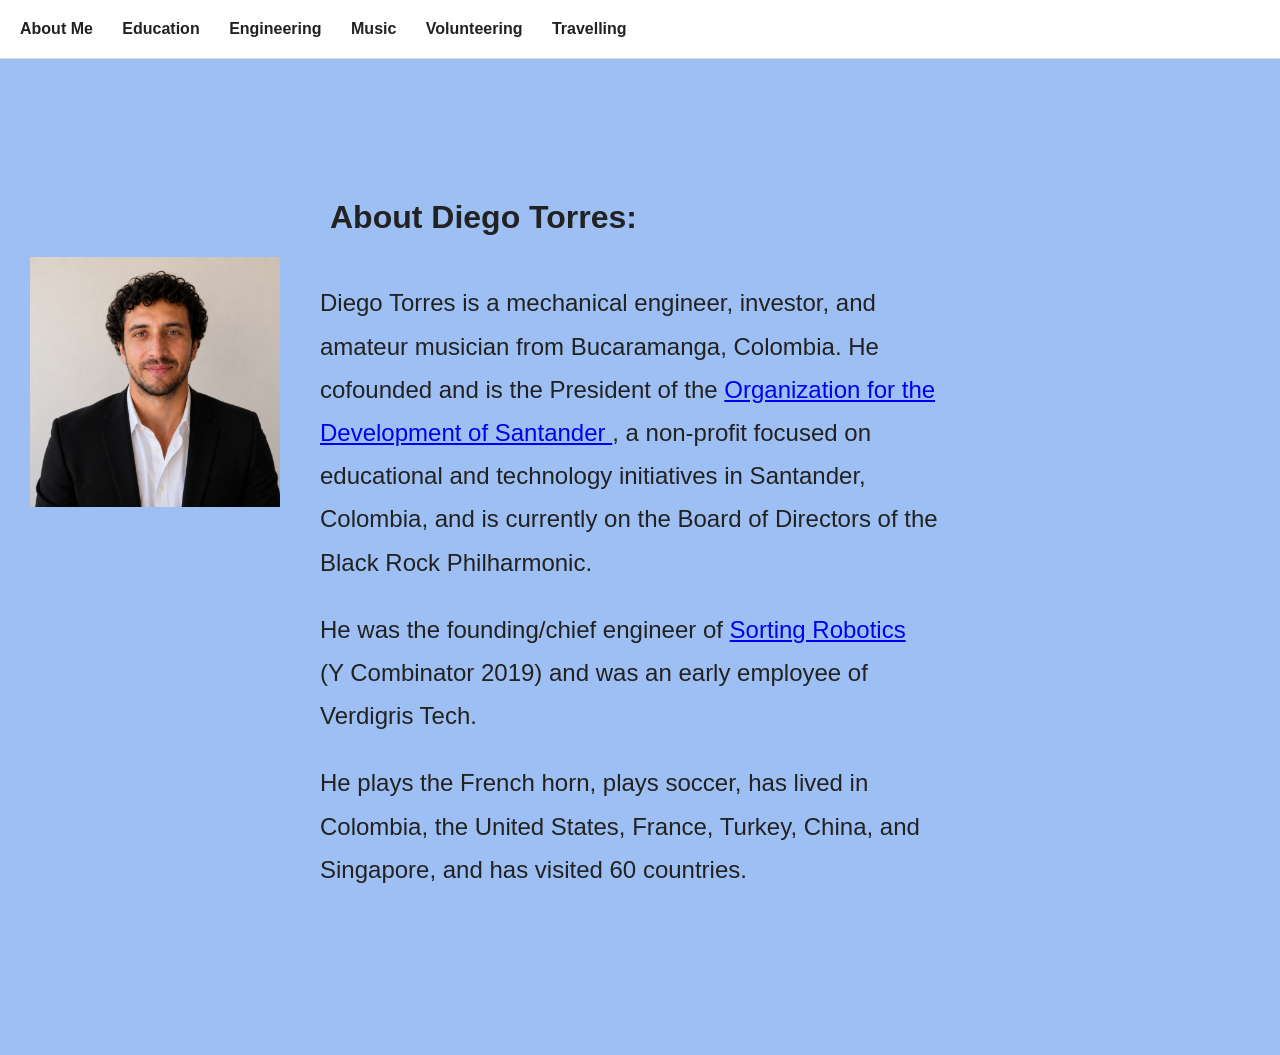
==== index.html @ aa08ca21 "Update index.html" ====
<!DOCTYPE html>
<html>
<head>
  <!-- Google tag (gtag.js) -->
<script async src="https://www.googletagmanager.com/gtag/js?id=G-HY0CQS8C5P"></script>
<script>
  window.dataLayer = window.dataLayer || [];
  function gtag(){dataLayer.push(arguments);}
  gtag('js', new Date());

  gtag('config', 'G-HY0CQS8C5P');
</script>

  <title>About Diego Torres:</title>
  <link rel="stylesheet" href="style.css">
</head>
<body>

<nav>
  <a href="index.html">About Me</a>
  <a href="education.html">Education</a>
  <a href="engineering.html">Engineering</a>
  <a href="music.html">Music</a>
  <a href="volunteering.html">Volunteering</a>
  <a href="travelling.html">Travelling</a>
</nav>

<main>

  <h1>About Diego Torres:</h1>

    <div style="display:flex; align-items:flex-start; gap:40px; margin-left:-300px;">      
    
      <img src="images/profile.png" style="width:250px;">

    <div>

      <p>
        Diego Torres is a mechanical engineer, investor, and amateur musician from Bucaramanga, Colombia. He cofounded and is the President of the
        <a href="https://santanderdev.org" target="_blank">
        Organization for the Development of Santander
        </a>,
        a non-profit focused on educational and technology initiatives in Santander, Colombia, and is currently on the Board of Directors of the Black Rock Philharmonic.
      </p>

      <p>
        He was the founding/chief engineer of
        <a href="https://www.sortingrobotics.com/" target="_blank">
        Sorting Robotics
        </a>
        (Y&nbsp;Combinator 2019) and was an early employee of Verdigris Tech.
      </p>

      <p>
        He plays the French horn, plays soccer, has lived in Colombia, the United States, France, Turkey, China, and Singapore, and has visited 60 countries.
      </p>

    </div>

  </div>

</main>
  
</body>
</html>
---- style.css ----
body {
  font-family: Arial, sans-serif;
  margin: 0;
  background: #9EBFF3;
  color: #222;
}

nav {
  background: white;
  padding: 20px;
  border-bottom: 1px solid #ddd;
}

nav a {
  margin-right: 25px;
  text-decoration: none;
  color: #222;
  font-weight: bold;
}

nav a:hover {
  color: #666;
}

main {
  max-width: 620px;
  margin: 140px auto;
  padding: 0 40px;
}
p {
  font-size: 24px;
  line-height: 1.8;
}
h1 {
  font-size: 64px
  font-weight: 400;

}
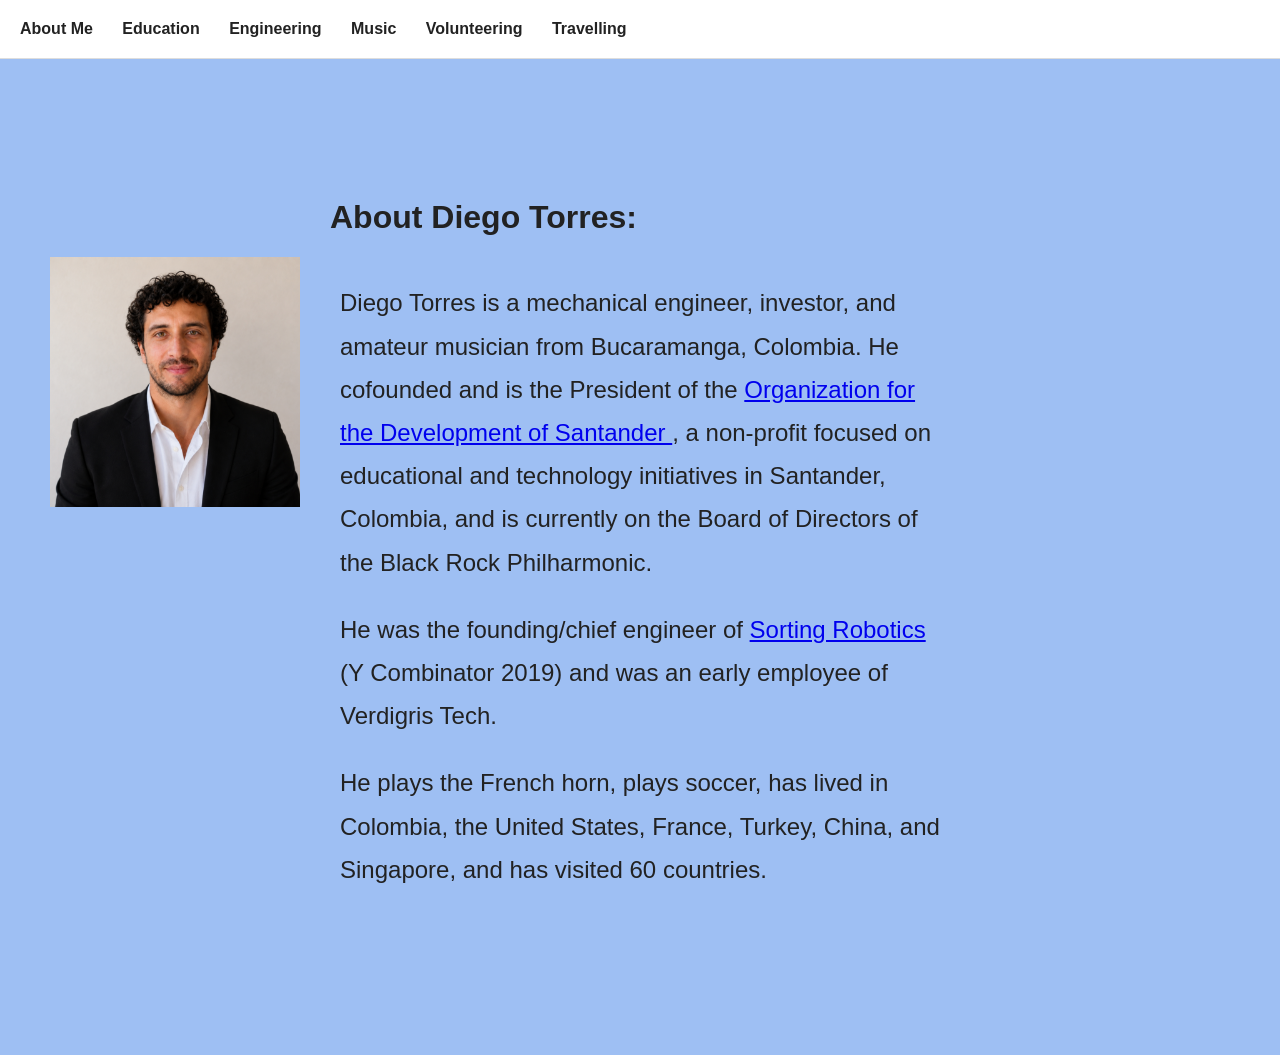
==== commit 5d0f4d01: "Update index.html tuning in position of pic to left" ====
--- a/index.html
+++ b/index.html
@@ -29,7 +29,7 @@
 
   <h1>About Diego Torres:</h1>
 
-    <div style="display:flex; align-items:flex-start; gap:40px; margin-left:-300px;">      
+    <div style="display:flex; align-items:flex-start; gap:40px; margin-left:-280px;">      
     
       <img src="images/profile.png" style="width:250px;">
 
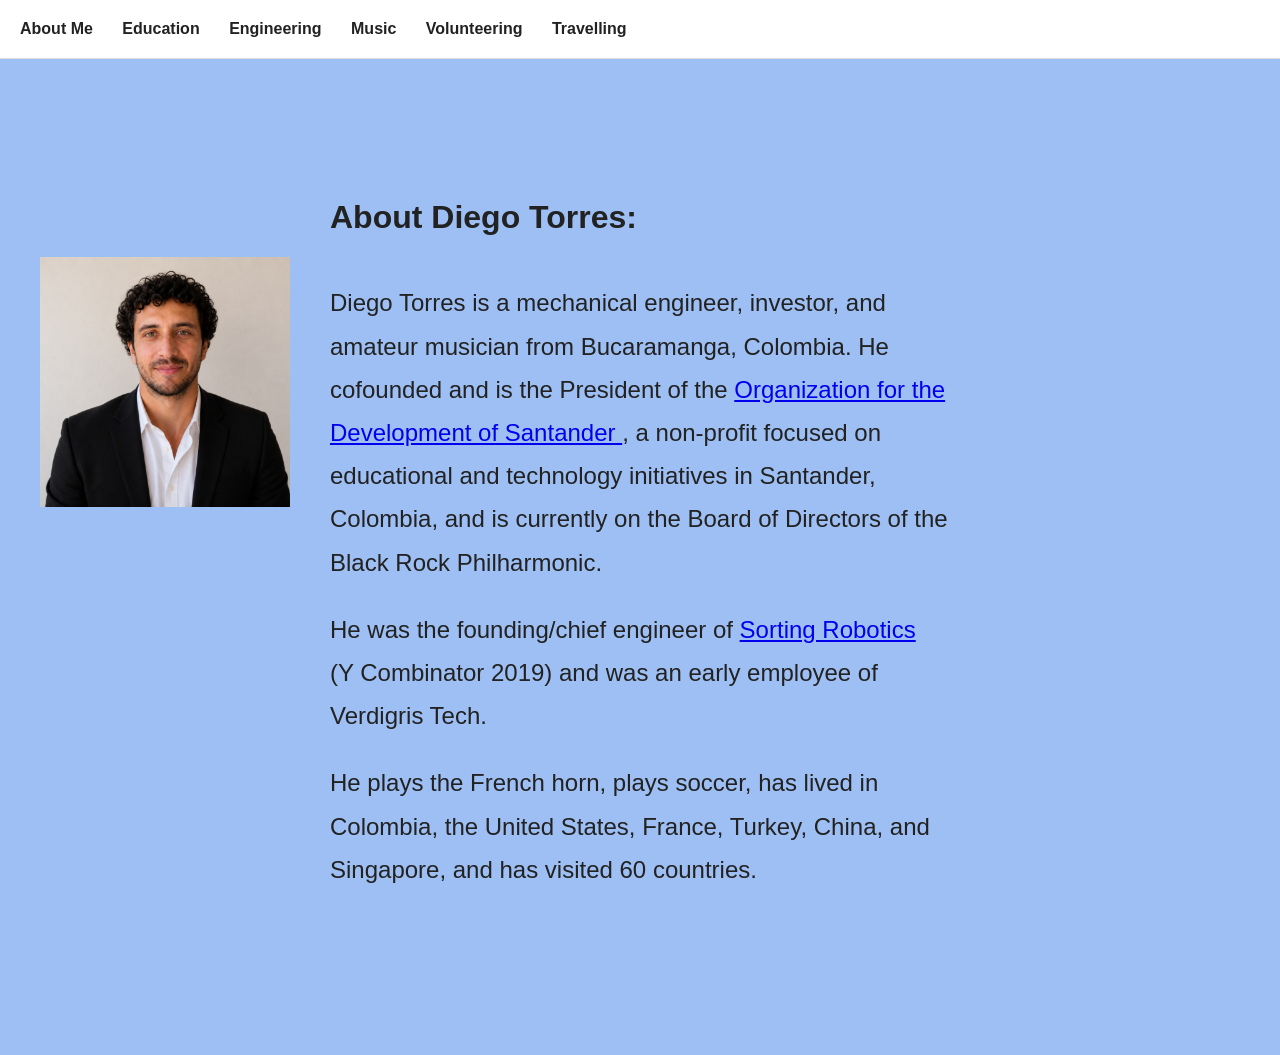
==== commit 5ae98ada: "Update index.html" ====
--- a/index.html
+++ b/index.html
@@ -29,7 +29,7 @@
 
   <h1>About Diego Torres:</h1>
 
-    <div style="display:flex; align-items:flex-start; gap:40px; margin-left:-280px;">      
+    <div style="display:flex; align-items:flex-start; gap:40px; margin-left:-290px;">      
     
       <img src="images/profile.png" style="width:250px;">
 
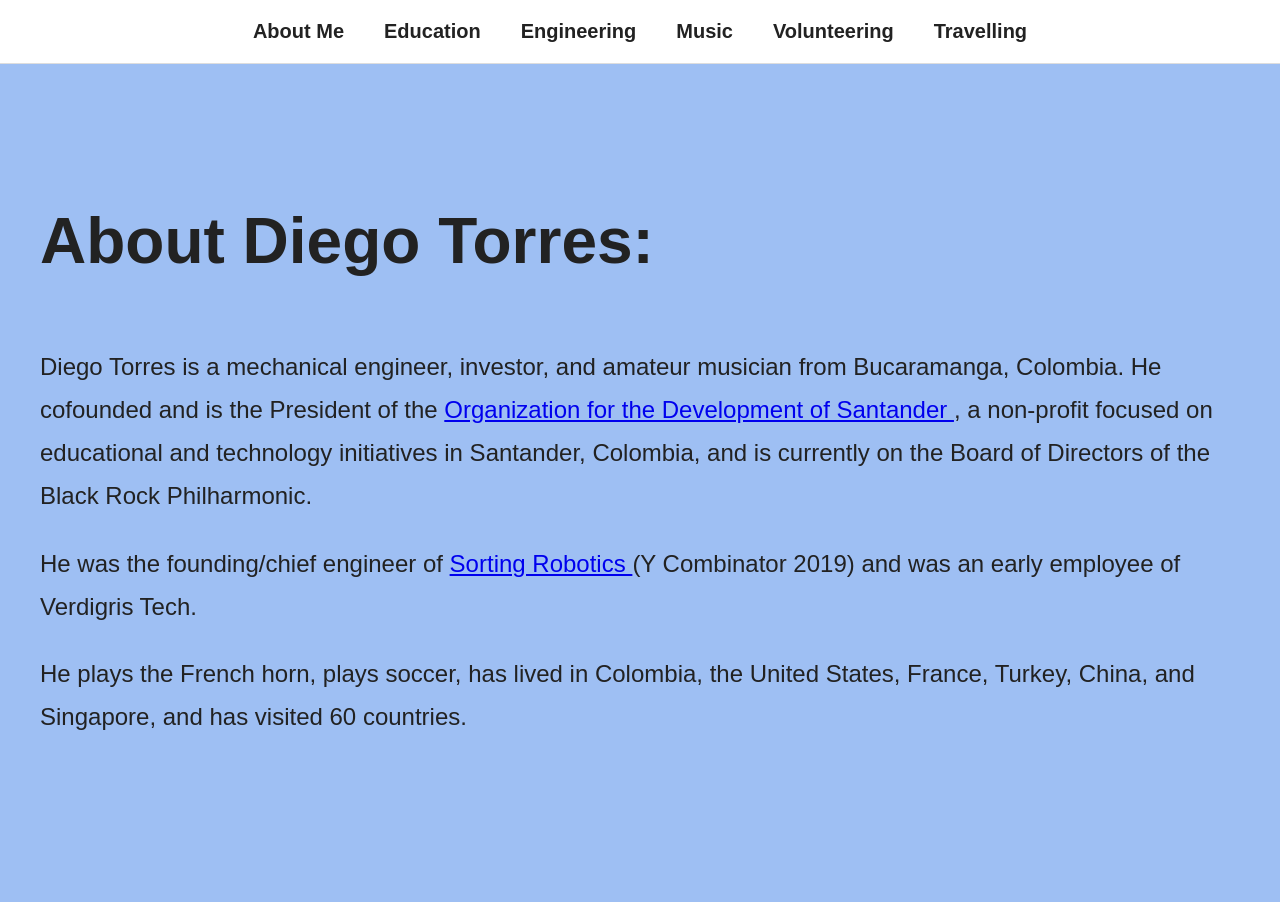
==== commit 2e77a795: "Update index.html" ====
--- a/index.html
+++ b/index.html
@@ -30,8 +30,8 @@
   <h1>About Diego Torres:</h1>
 
     <div style="display:flex; align-items:flex-start; gap:40px; margin-left:-290px;">      
-    
-      <img src="images/profile.png" style="width:250px;">
+
+      <img src="images/profile.png" style="width:250px; height:320px; object-fit:cover;">
 
     <div>
 
--- a/style.css
+++ b/style.css
@@ -9,13 +9,17 @@
   background: white;
   padding: 20px;
   border-bottom: 1px solid #ddd;
+
+  display: flex;
+  justify-content: center;
+  gap: 40px;
 }
 
 nav a {
-  margin-right: 25px;
   text-decoration: none;
   color: #222;
   font-weight: bold;
+  font-size: 20px;
 }
 
 nav a:hover {
@@ -23,16 +27,17 @@
 }
 
 main {
-  max-width: 620px;
+  max-width: 1200px;
   margin: 140px auto;
   padding: 0 40px;
 }
+
 p {
   font-size: 24px;
   line-height: 1.8;
 }
+
 h1 {
-  font-size: 64px
-  font-weight: 400;
-
+  font-size: 64px;
+  font-weight: 700;
 }
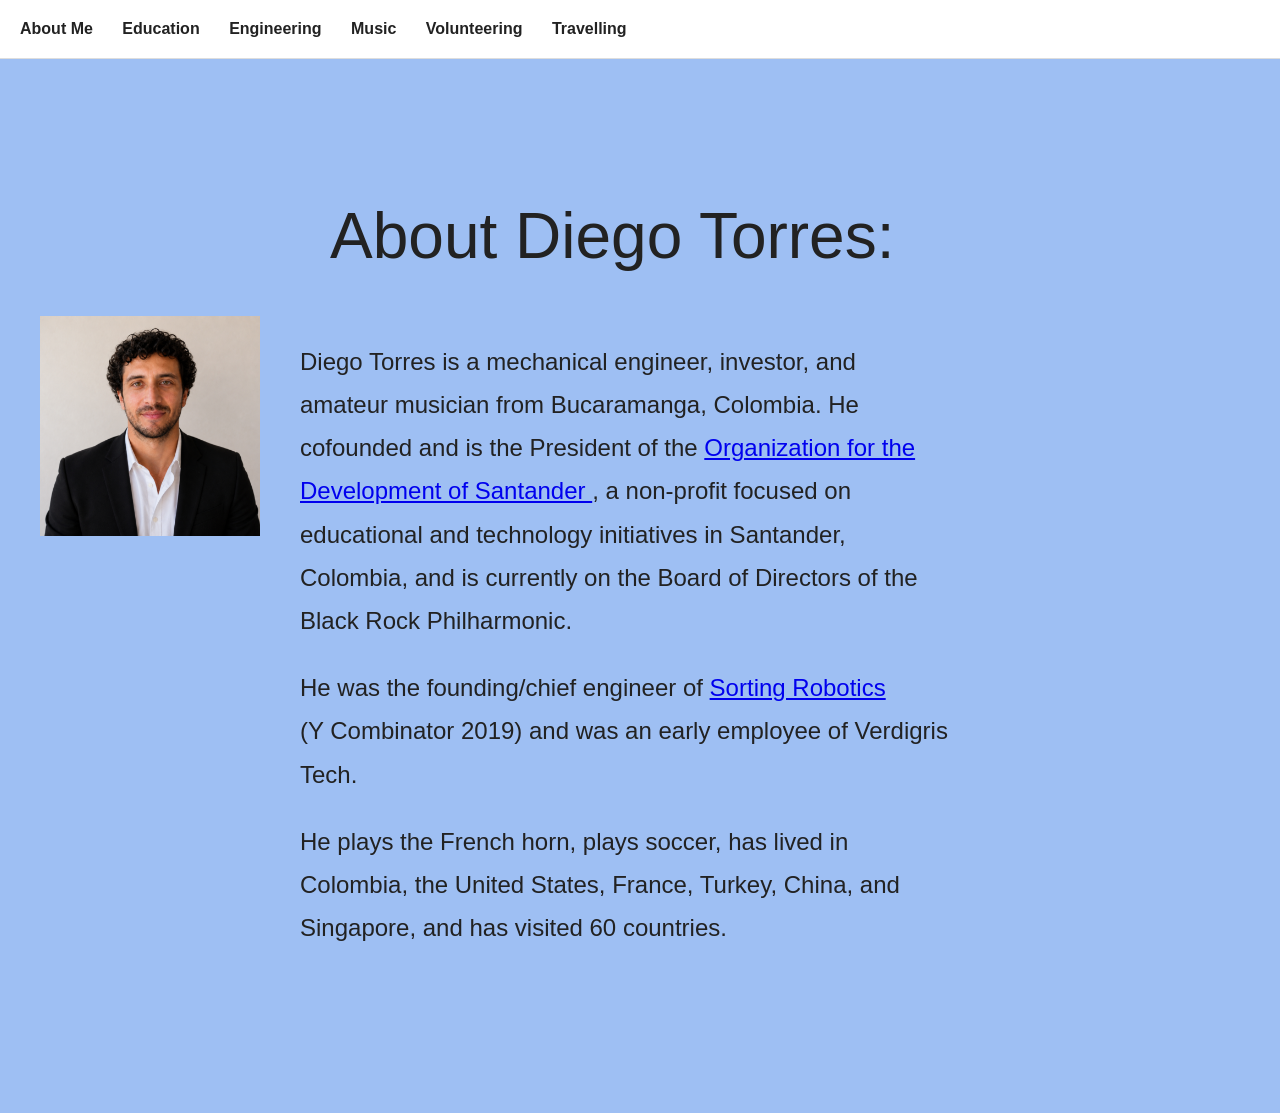
==== commit b7ffe593: "Update index.html" ====
--- a/index.html
+++ b/index.html
@@ -31,7 +31,7 @@
 
     <div style="display:flex; align-items:flex-start; gap:40px; margin-left:-290px;">      
 
-      <img src="images/profile.png" style="width:250px; height:320px; object-fit:cover;">
+      <img src="images/profile.png" style="width:250px; height:220px; object-fit:cover;">
 
     <div>
 
--- a/style.css
+++ b/style.css
@@ -9,17 +9,13 @@
   background: white;
   padding: 20px;
   border-bottom: 1px solid #ddd;
-
-  display: flex;
-  justify-content: center;
-  gap: 40px;
 }
 
 nav a {
+  margin-right: 25px;
   text-decoration: none;
   color: #222;
   font-weight: bold;
-  font-size: 20px;
 }
 
 nav a:hover {
@@ -27,7 +23,7 @@
 }
 
 main {
-  max-width: 1200px;
+  max-width: 620px;
   margin: 140px auto;
   padding: 0 40px;
 }
@@ -39,5 +35,5 @@
 
 h1 {
   font-size: 64px;
-  font-weight: 700;
+  font-weight: 400;
 }
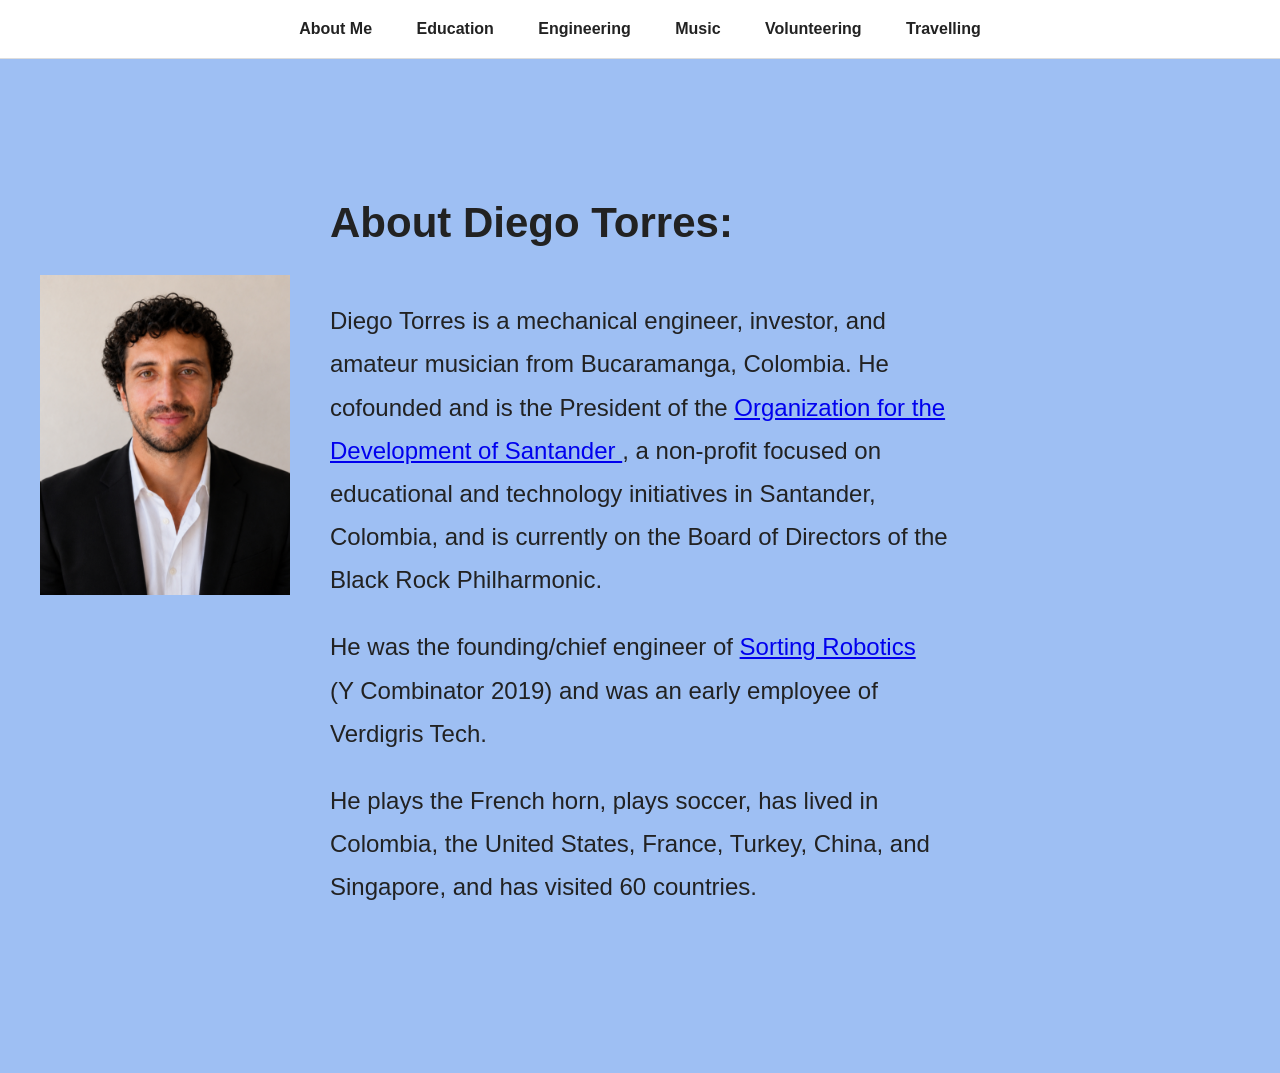
==== commit 17351d92: "Update index.html" ====
--- a/index.html
+++ b/index.html
@@ -31,7 +31,7 @@
 
     <div style="display:flex; align-items:flex-start; gap:40px; margin-left:-290px;">      
 
-      <img src="images/profile.png" style="width:250px; height:220px; object-fit:cover;">
+      <img src="images/profile.png" style="width:250px; height:320px; object-fit:cover;">
 
     <div>
 
--- a/style.css
+++ b/style.css
@@ -9,10 +9,11 @@
   background: white;
   padding: 20px;
   border-bottom: 1px solid #ddd;
+  text-align: center;
 }
 
 nav a {
-  margin-right: 25px;
+  margin: 0 20px;
   text-decoration: none;
   color: #222;
   font-weight: bold;
@@ -34,6 +35,6 @@
 }
 
 h1 {
-  font-size: 64px;
-  font-weight: 400;
+  font-size: 42px;
+  font-weight: 600;
 }
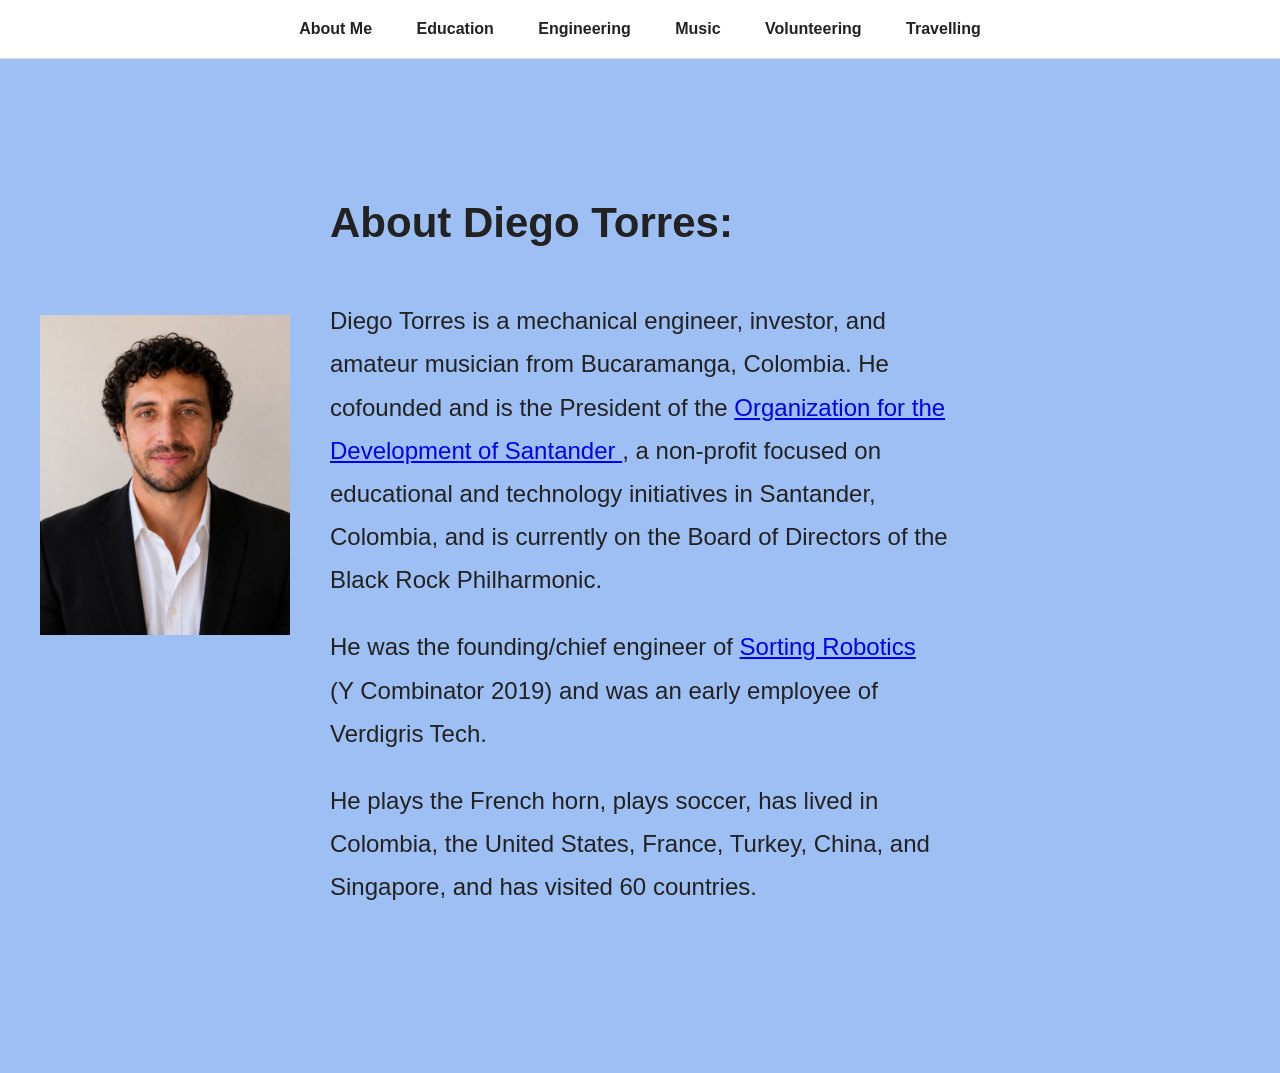
==== commit 7ab5a79f: "Update index.html margin top added to lower pic" ====
--- a/index.html
+++ b/index.html
@@ -31,7 +31,7 @@
 
     <div style="display:flex; align-items:flex-start; gap:40px; margin-left:-290px;">      
 
-      <img src="images/profile.png" style="width:250px; height:320px; object-fit:cover;">
+      <img src="images/profile.png" style="width:250px; height:320px; object-fit:cover; margin-top:40px;">
 
     <div>
 
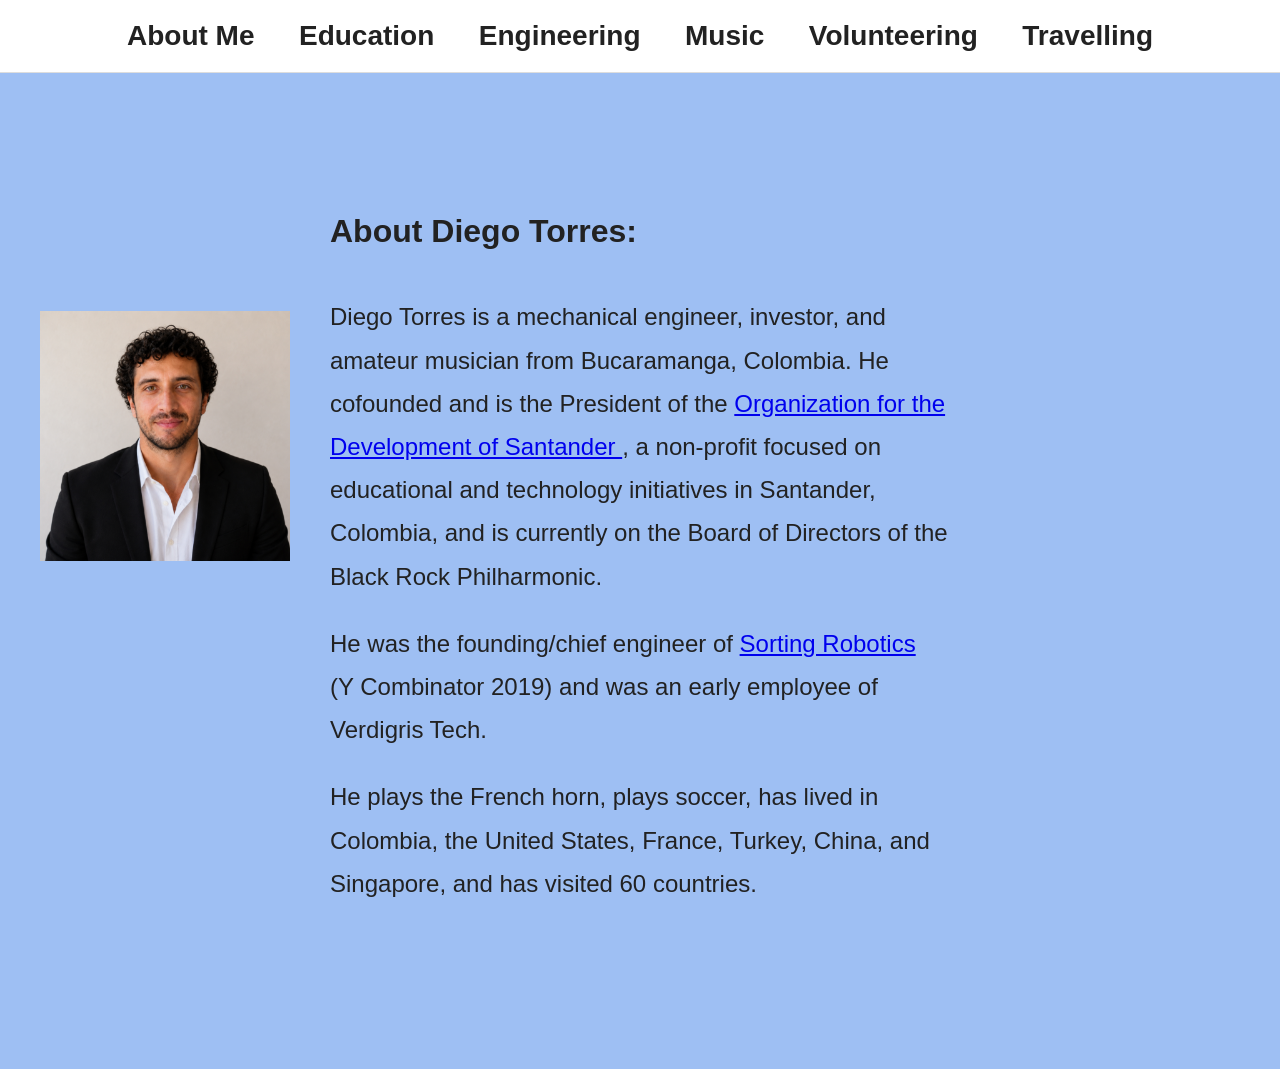
==== commit ed081c6d: "Update index.html" ====
--- a/index.html
+++ b/index.html
@@ -31,7 +31,7 @@
 
     <div style="display:flex; align-items:flex-start; gap:40px; margin-left:-290px;">      
 
-      <img src="images/profile.png" style="width:250px; height:320px; object-fit:cover; margin-top:40px;">
+      <img src="images/profile.png" style="width:250px; height:auto; margin-top:40px;">
 
     <div>
 
--- a/style.css
+++ b/style.css
@@ -17,6 +17,7 @@
   text-decoration: none;
   color: #222;
   font-weight: bold;
+  font-size: 28px;
 }
 
 nav a:hover {
@@ -35,6 +36,40 @@
 }
 
 h1 {
-  font-size: 42px;
+  font-size: 32px;
   font-weight: 600;
 }
+
+@media (max-width: 768px) {
+  nav {
+    text-align: center;
+  }
+
+  nav a {
+    display: inline-block;
+    margin: 8px 12px;
+    font-size: 16px;
+  }
+
+  h1 {
+    font-size: 28px;
+    text-align: center;
+  }
+
+  p {
+    font-size: 16px;
+    line-height: 1.7;
+  }
+
+  div[style*="display:flex"] {
+    flex-direction: column;
+    margin-left: 0 !important;
+    align-items: center !important;
+  }
+
+  img {
+    width: 220px !important;
+    height: auto !important;
+    margin-top: 0 !important;
+  }
+}
